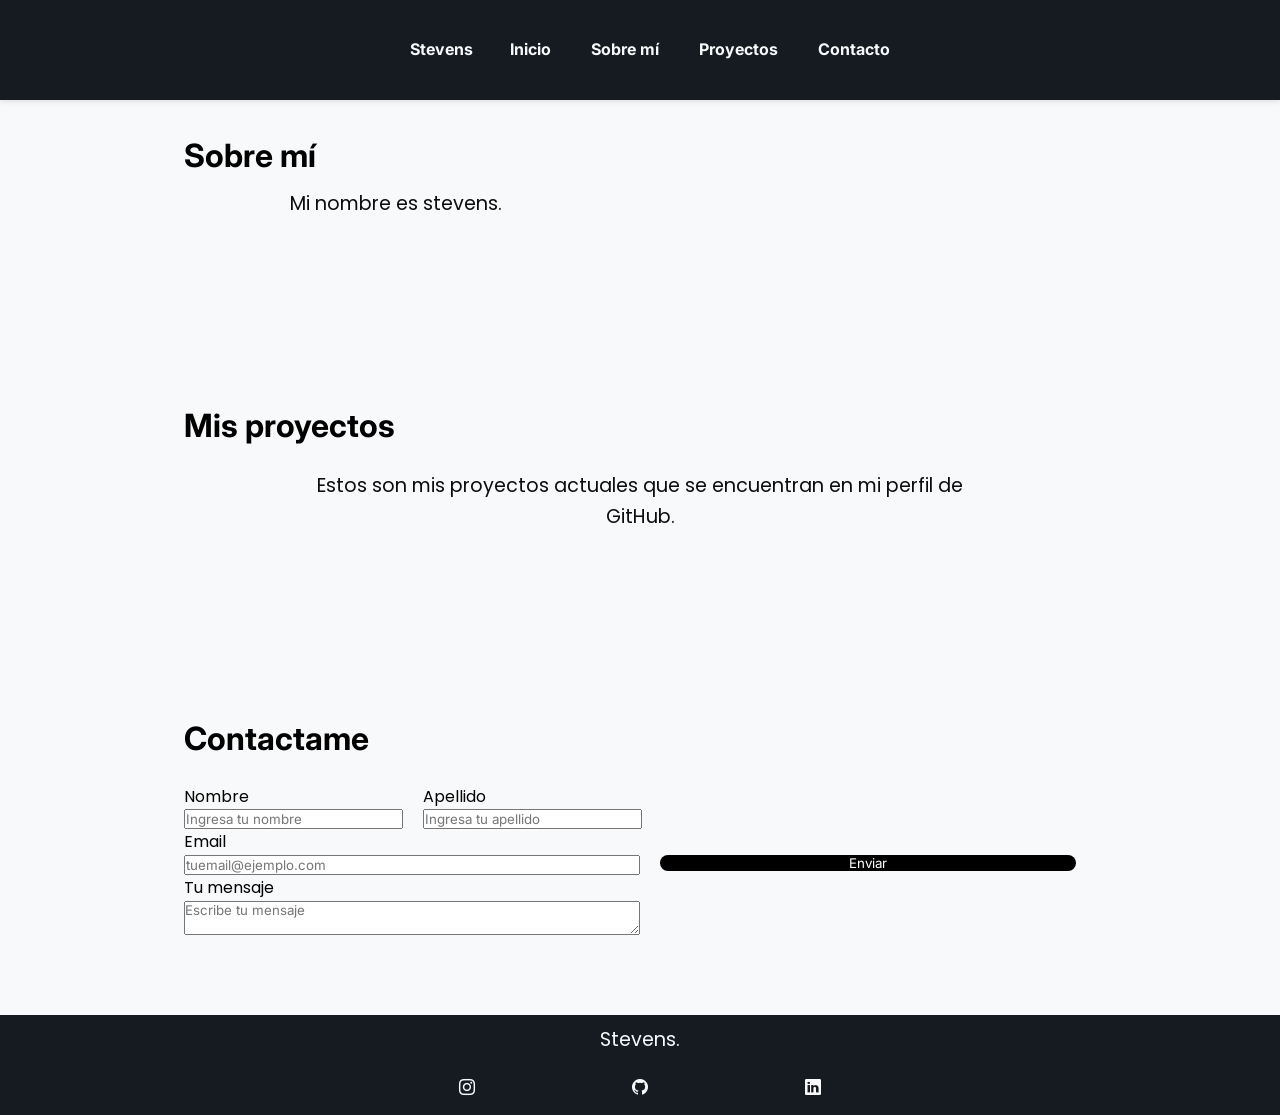
==== index.html @ 5f2d1f63 "actualizacion semana 2" ====
<!DOCTYPE html>
<html lang="en">

<head>
    <meta charset="UTF-8">
    <meta name="viewport" content="width=device-width, initial-scale=1.0">
    <title>Stevensherrera</title>
    <link
        href="https://fonts.googleapis.com/css2?family=Inter:ital,opsz,wght@0,14..32,100..900;1,14..32,100..900&display=swap"
        rel="stylesheet">
    <link rel="stylesheet" href="https://cdn.jsdelivr.net/npm/bootstrap-icons@1.13.1/font/bootstrap-icons.min.css">
    <link
        href="https://fonts.googleapis.com/css2?family=Poppins:ital,wght@0,100;0,200;0,300;0,400;0,500;0,600;0,700;0,800;0,900;1,100;1,200;1,300;1,400;1,500;1,600;1,700;1,800;1,900&display=swap"
        rel="stylesheet">
    <link rel="stylesheet" href="/SitioWeb/src/css/styles.css">
</head>

<body>
    <header>
        <a href="index.html">Stevens</a>
        <nav>
            <ul>
                <li><a href="index.html">Inicio</a></li>
                <li><a href="/Html_Css/SitioWeb/src/views/about_me.html">Sobre mí</a></li>
                <li><a href="/SitioWeb/src/views/projects.html">Proyectos</a></li>
                <li><a href="/Html_Css/SitioWeb/src/views/contact.html">Contacto</a></li>
            </ul>
        </nav>
    </header>

    <main>
        <section>
            <h1 class="main_text">Sobre mí</h1>
            <p>Mi nombre es stevens.</p>    
        </section>
        <section>
            <h2>Mis proyectos</h2>
            <div>
                <p>Estos son mis proyectos actuales que se encuentran en mi perfil de GitHub.</p>


            </div>

        </section>
        <section class="contact_box">
            <h2 class="contact_text">Contactame</h2>
            <form action="" class="form">
            <div class="contact_div">
                <div class="names">
                    <div class="name_box">
                        <label for="Nombre">Nombre</label>
                        <input type="text" name="Nombre" id="Nombre" placeholder="Ingresa tu nombre">
                    </div>
                    <div class="lastname_box">
                        <label for="Apellido">Apellido</label>
                        <input type="text" name="Apellido" id="Apellido" placeholder="Ingresa tu apellido">
                    </div>
                </div>
                <div class="email_box">
                    <label for="Email">Email</label>
                    <input type="email" name="Email" id="Email" placeholder="tuemail@ejemplo.com">
                </div>
                <div class="mensaje_box">
                    <label for="Tu mensaje">Tu mensaje</label>
                    <textarea name="Mensaje" id="Mensaje" placeholder="Escribe tu mensaje"></textarea>
                </div>    
            </div>
                <div class="send_button">
                    <button class="button_send" type="submit">Enviar</button>
                </div>    
            </form>
        </section>
    </main>
    <footer>
        <p>Stevens.</p>
        <ul>
            <li><a href="https://instagram.com/2sahh5?igsh=ZHkzYWJqNjlsOWZw"><i class="bi bi-instagram"></i></a></li>
            <li><a href="https://Github.com/StevensHerrera"><i class="bi bi-github"></i></a></li>
            <li><a href="linkedin.com"><i class="bi bi-linkedin"></i></a></li>
        </ul>
    </footer>
</body>

</html>
---- SitioWeb/src/css/styles.css ----
* {
    margin: 0;
    padding: 0;
    box-sizing: border-box;
    font-family: 'Inter', sans-serif;
    
}

body {
    background-color: #F8F9FA;
    color: var(--dark);
    line-height: 1.6;
}

/* Navegación */

header{
    width: 100%;
    height: 100px;
    background-color: #161B22;
    display: flex;
    flex-direction: row;
    box-shadow: 0 2px 5px rgba(0, 0, 0, 0.1);
    position: fixed;
    z-index: 1000;
    justify-content: space-between;
    padding: 20px 390px;
    align-items: center;
    
}

header ul{
    display: flex;
    gap: 20px;
    justify-content: space-around;
    list-style-type: none;
}

header a {
    text-decoration: none;
    color: #F8F9FA;
    margin-left: 20px;
    font-weight: 700;
}

header a:hover{
    color: #433b47;
}

main{
    padding-top: 50px;
    width: 1140px;
    display: flex;
    flex-direction: column;
    justify-content: center;
    margin: 0 auto;
}
/* Hero Section */
.hero {
    height: 100 vh;
    display: flex;
    flex-direction: column;
    justify-content: center;
    align-items: center;
    text-align: center;
    padding: 0 10%;
    background: linear-gradient(135deg, #fff 0%, #e2e8f0 100%);
}

 h1 {
    font-size: 2rem;
    margin-bottom: 8px;
    
}

div {
    text-align: center
}

p {
    max-width: 700px;
    margin: 0 auto;
    font-size: 1.2rem;
    color: #0e0d0d;
    margin-bottom: 20px;
    font-family: 'Poppins', sans-serif;
}

/* Secciones Generales */
section {
    padding: 80px 10%;
}

h2 {
    max-width: 600px;
    margin: 0 auto;
    text-align: center;
    margin-bottom: 20px;
    font-size: 2rem;
    border-bottom: 3px solid var(--primary);
    display: inline-block;
    width: auto;
}

.container {
    display: flex;
    flex-wrap: wrap;
    gap: 10px;
    justify-content: center;
}

/* Botones y Enlaces */
.btn {
    background: var(--primary);
    color: white;
    padding: 10px 25px;
    border-radius: 5px;
    text-decoration: none;
    display: inline-block;
    transition: 0.3s;
}

.btn:hover {
    opacity: 0.9;
    transform: translateY(-2px);
}

.linkedin-btn {
    background: #8419cb;
    margin-top: 20px;
}

/* Contacto */

/* .contact_box {
    text-align: center;
} */

.form{
    display: flex;
    flex-direction: row;
    width: 100%;
}

.contact_div{
    text-align: center;
    display: flex;
    flex-direction: column;
    width: 50%;
}

.names{
    display: flex;
    gap: 20px;
}

label {
    font-family: 'Poppins', sans-serif;   
}

.name_box{
    width: 50%;
    display: flex;
    flex-direction: column;
    text-align: start;

}

.lastname_box{
   width: 50%;
   display: flex;
   flex-direction: column;
   text-align: start;
}

.email_box{
    width: 100%;
    display: flex;
    flex-direction: column;
    text-align: start;
}



.mensaje_box {
    width: 100%;
    display: flex;
    flex-direction: column;
    text-align: start;
}

.send_button{
    width: 50%;
    display: flex;
    flex-direction: column;
    justify-content: center;
    margin-top: 8px;
    padding: 20px;
}

.button_send{
    background-color: #000000;
    color: #fff;
    border-radius: 8px;
    border: none;
    font-family: 'Inter', sans-serif;
}



footer {
    color: rgb(0, 0, 0);
    background-color: #161B22;
    padding: 10px 390px;
    box-shadow: 0 4px 6px rgba(108, 96, 96, 0.05);
    text-align: center;
    width: 100%;
    /* max-width: 100%; */
    height: 100px;
}
footer a, footer p  {
    color: #F8F9FA;
}

footer a:hover{
    color: #433b47;
}

footer ul {
    display: flex;
    gap: 20px;
    justify-content: space-around;
    list-style-type: none;
    font-family: 'Poppins', sans-serif;

}
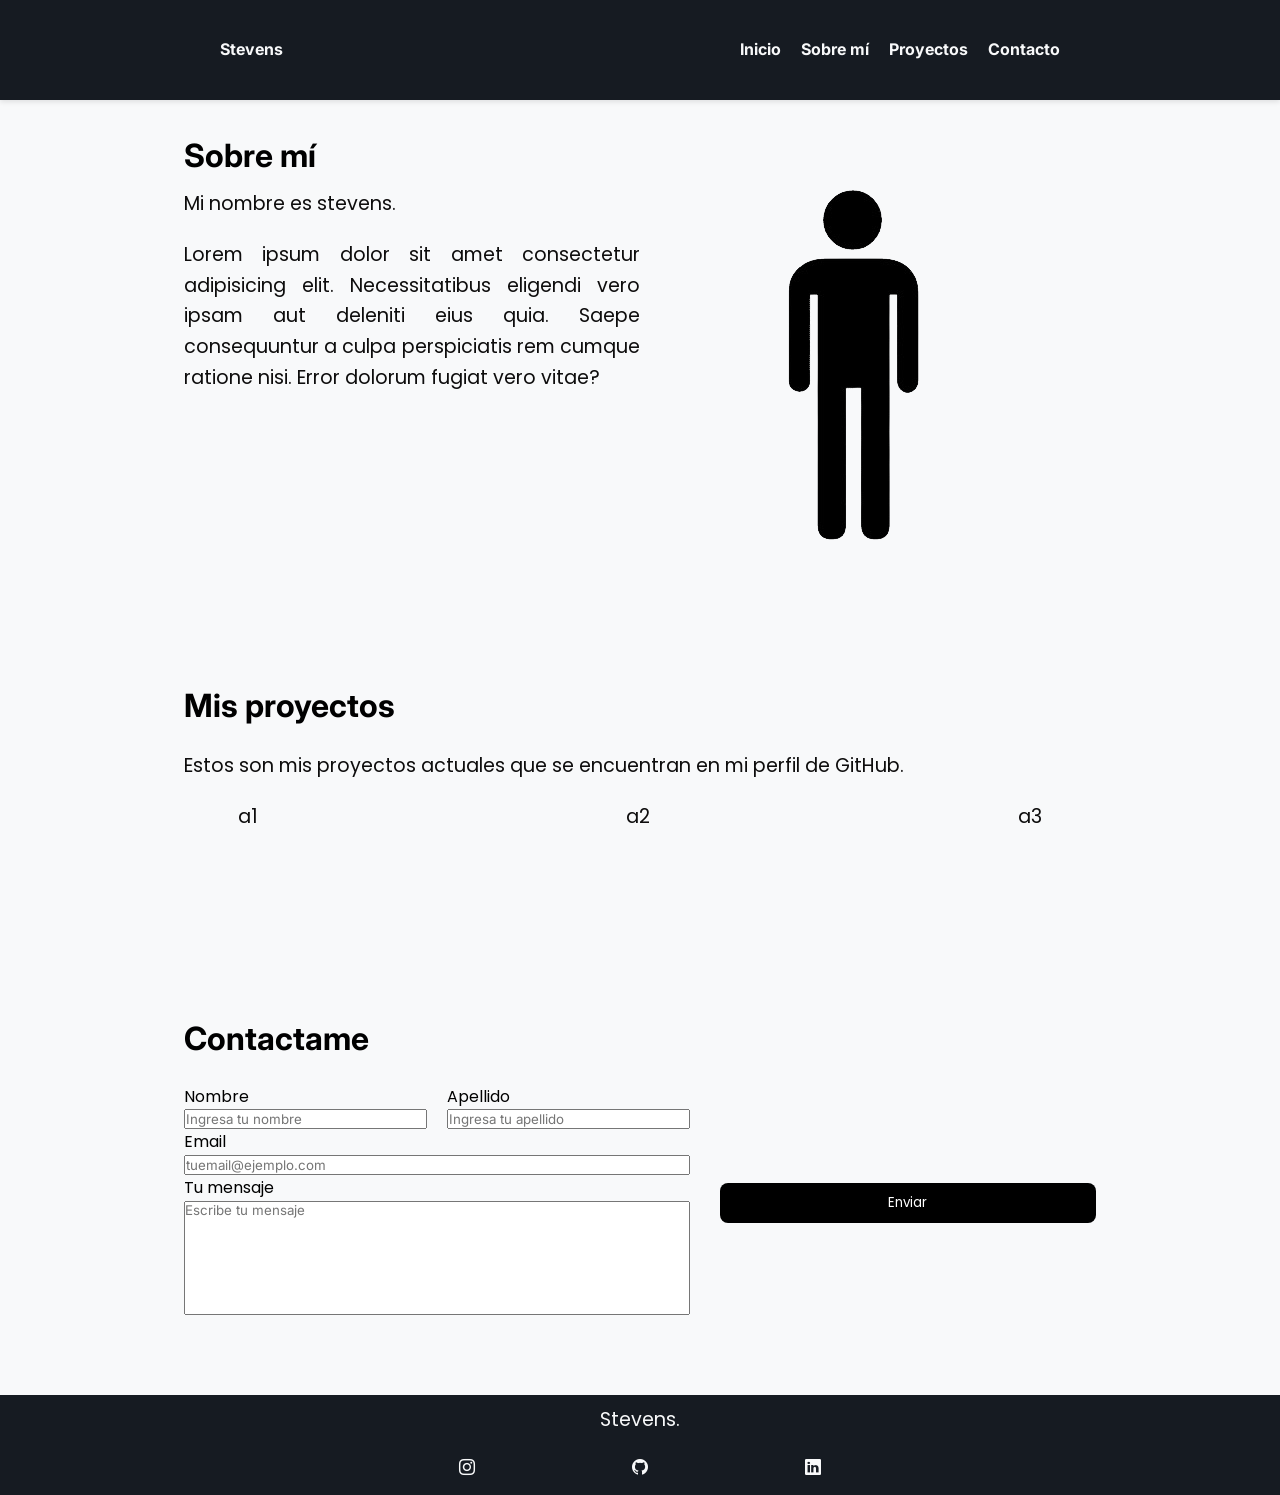
==== commit 695b85de: "se actualiza seccion de contacto" ====
--- a/index.html
+++ b/index.html
@@ -17,7 +17,7 @@
 
 <body>
     <header>
-        <a href="index.html">Stevens</a>
+        <a class=""href="index.html">Stevens</a>
         <nav>
             <ul>
                 <li><a href="index.html">Inicio</a></li>
@@ -29,18 +29,35 @@
     </header>
 
     <main>
-        <section>
-            <h1 class="main_text">Sobre mí</h1>
-            <p>Mi nombre es stevens.</p>    
+        <section class="main_box">
+            
+            <div class="main_div">
+                <div class="text_area">
+                    <h1 class="main_text">Sobre mí</h1>
+                    <p>Mi nombre es stevens.</p>
+                    <p>Lorem ipsum dolor sit amet consectetur adipisicing elit. Necessitatibus eligendi vero ipsam aut deleniti eius quia. Saepe consequuntur a culpa perspiciatis rem cumque ratione nisi. Error dolorum fugiat vero vitae?</p>
+                </div>
+                <div class="main_img">
+                    <img src="/SitioWeb/public/silueta.png" alt="Imagen simuelta">
+                </div>
+            </div>        
         </section>
         <section>
             <h2>Mis proyectos</h2>
             <div>
                 <p>Estos son mis proyectos actuales que se encuentran en mi perfil de GitHub.</p>
-
-
+                <div class ="project_div">
+                    <div>
+                        <p>a1</p>
+                    </div>
+                    <div>
+                        <p>a2</p>
+                    </div>
+                    <div>
+                        <p>a3</p>
+                    </div>
+                </div>
             </div>
-
         </section>
         <section class="contact_box">
             <h2 class="contact_text">Contactame</h2>
@@ -62,7 +79,7 @@
                 </div>
                 <div class="mensaje_box">
                     <label for="Tu mensaje">Tu mensaje</label>
-                    <textarea name="Mensaje" id="Mensaje" placeholder="Escribe tu mensaje"></textarea>
+                    <textarea class="area_box" name="Mensaje" id="Mensaje" placeholder="Escribe tu mensaje" rows="7" cols="50"></textarea>
                 </div>    
             </div>
                 <div class="send_button">
@@ -72,10 +89,10 @@
         </section>
     </main>
     <footer>
-        <p>Stevens.</p>
+        <p class="foot_text">Stevens.</p>
         <ul>
-            <li><a href="https://instagram.com/2sahh5?igsh=ZHkzYWJqNjlsOWZw"><i class="bi bi-instagram"></i></a></li>
-            <li><a href="https://Github.com/StevensHerrera"><i class="bi bi-github"></i></a></li>
+            <li><a href="https://instagram.com/2sahh5?igsh=ZHkzYWJqNjlsOWZw" target="_blank"><i class="bi bi-instagram"></i></a></li>
+            <li><a href="https://Github.com/StevensHerrera" target="_blank"><i class="bi bi-github"></i></a></li>
             <li><a href="linkedin.com"><i class="bi bi-linkedin"></i></a></li>
         </ul>
     </footer>
--- a/SitioWeb/src/css/styles.css
+++ b/SitioWeb/src/css/styles.css
@@ -3,7 +3,7 @@
     padding: 0;
     box-sizing: border-box;
     font-family: 'Inter', sans-serif;
-    
+
 }
 
 body {
@@ -24,9 +24,9 @@
     position: fixed;
     z-index: 1000;
     justify-content: space-between;
-    padding: 20px 390px;
+    padding: 20px 220px;
     align-items: center;
-    
+
 }
 
 header ul{
@@ -39,13 +39,28 @@
 header a {
     text-decoration: none;
     color: #F8F9FA;
-    margin-left: 20px;
+    /* margin-left: 20px; */
     font-weight: 700;
 }
 
 header a:hover{
     color: #433b47;
 }
+.b_index{
+    text-align: start;
+}
+
+/* Hero Section */
+/* .hero {
+    height: 100 vh;
+    display: flex;
+    flex-direction: column;
+    justify-content: center;
+    align-items: center;
+    text-align: center;
+    padding: 0 10%;
+    background: linear-gradient(135deg, #fff 0%, #e2e8f0 100%);
+} */
 
 main{
     padding-top: 50px;
@@ -55,22 +70,32 @@
     justify-content: center;
     margin: 0 auto;
 }
-/* Hero Section */
-.hero {
-    height: 100 vh;
-    display: flex;
-    flex-direction: column;
-    justify-content: center;
-    align-items: center;
-    text-align: center;
-    padding: 0 10%;
-    background: linear-gradient(135deg, #fff 0%, #e2e8f0 100%);
-}
+.main_box{
+    height: 550px;
+}
+.main_div{
+    display: flex;
+    flex-direction: row;
+    /* gap: 300px; */
+    justify-content: start;
+}
+.main_text{
+    text-align: start;
+}
+.text_area{
+    width: 50%;
+}
+
+.main_img{
+    width: 50%;
+
+}
+
 
  h1 {
     font-size: 2rem;
     margin-bottom: 8px;
-    
+
 }
 
 div {
@@ -78,12 +103,14 @@
 }
 
 p {
-    max-width: 700px;
+    /* max-width: 700px; */
     margin: 0 auto;
     font-size: 1.2rem;
     color: #0e0d0d;
     margin-bottom: 20px;
     font-family: 'Poppins', sans-serif;
+    text-align: start;
+    text-align: justify;
 }
 
 /* Secciones Generales */
@@ -97,9 +124,16 @@
     text-align: center;
     margin-bottom: 20px;
     font-size: 2rem;
-    border-bottom: 3px solid var(--primary);
     display: inline-block;
     width: auto;
+}
+.project_div{
+    display: flex;
+    flex-direction: row;
+    text-align: center;
+    justify-content: center;
+    margin-top: 10px;
+    gap: 23em;
 }
 
 .container {
@@ -146,7 +180,7 @@
     text-align: center;
     display: flex;
     flex-direction: column;
-    width: 50%;
+    width: 130%;
 }
 
 .names{
@@ -155,7 +189,7 @@
 }
 
 label {
-    font-family: 'Poppins', sans-serif;   
+    font-family: 'Poppins', sans-serif;
 }
 
 .name_box{
@@ -187,23 +221,35 @@
     display: flex;
     flex-direction: column;
     text-align: start;
-}
+
+}
+.area_box{
+  /* width: 100%; /* Ancho fijo */
+  /* padding: 10px; /* Altura basada en espaciado */
+  /* font-size: 16px; */
+  resize: none;
+}
+
+
 
 .send_button{
-    width: 50%;
-    display: flex;
+    width:100%;
+    display: flex;
+    align-items: end;
     flex-direction: column;
     justify-content: center;
     margin-top: 8px;
-    padding: 20px;
+    padding-left: 30px;
 }
 
 .button_send{
+    width: 100%;
     background-color: #000000;
     color: #fff;
     border-radius: 8px;
     border: none;
-    font-family: 'Inter', sans-serif;
+    font-family: 'Poppins', sans-serif;
+    padding: 10px;
 }
 
 
@@ -220,6 +266,7 @@
 }
 footer a, footer p  {
     color: #F8F9FA;
+    text-align: center;
 }
 
 footer a:hover{
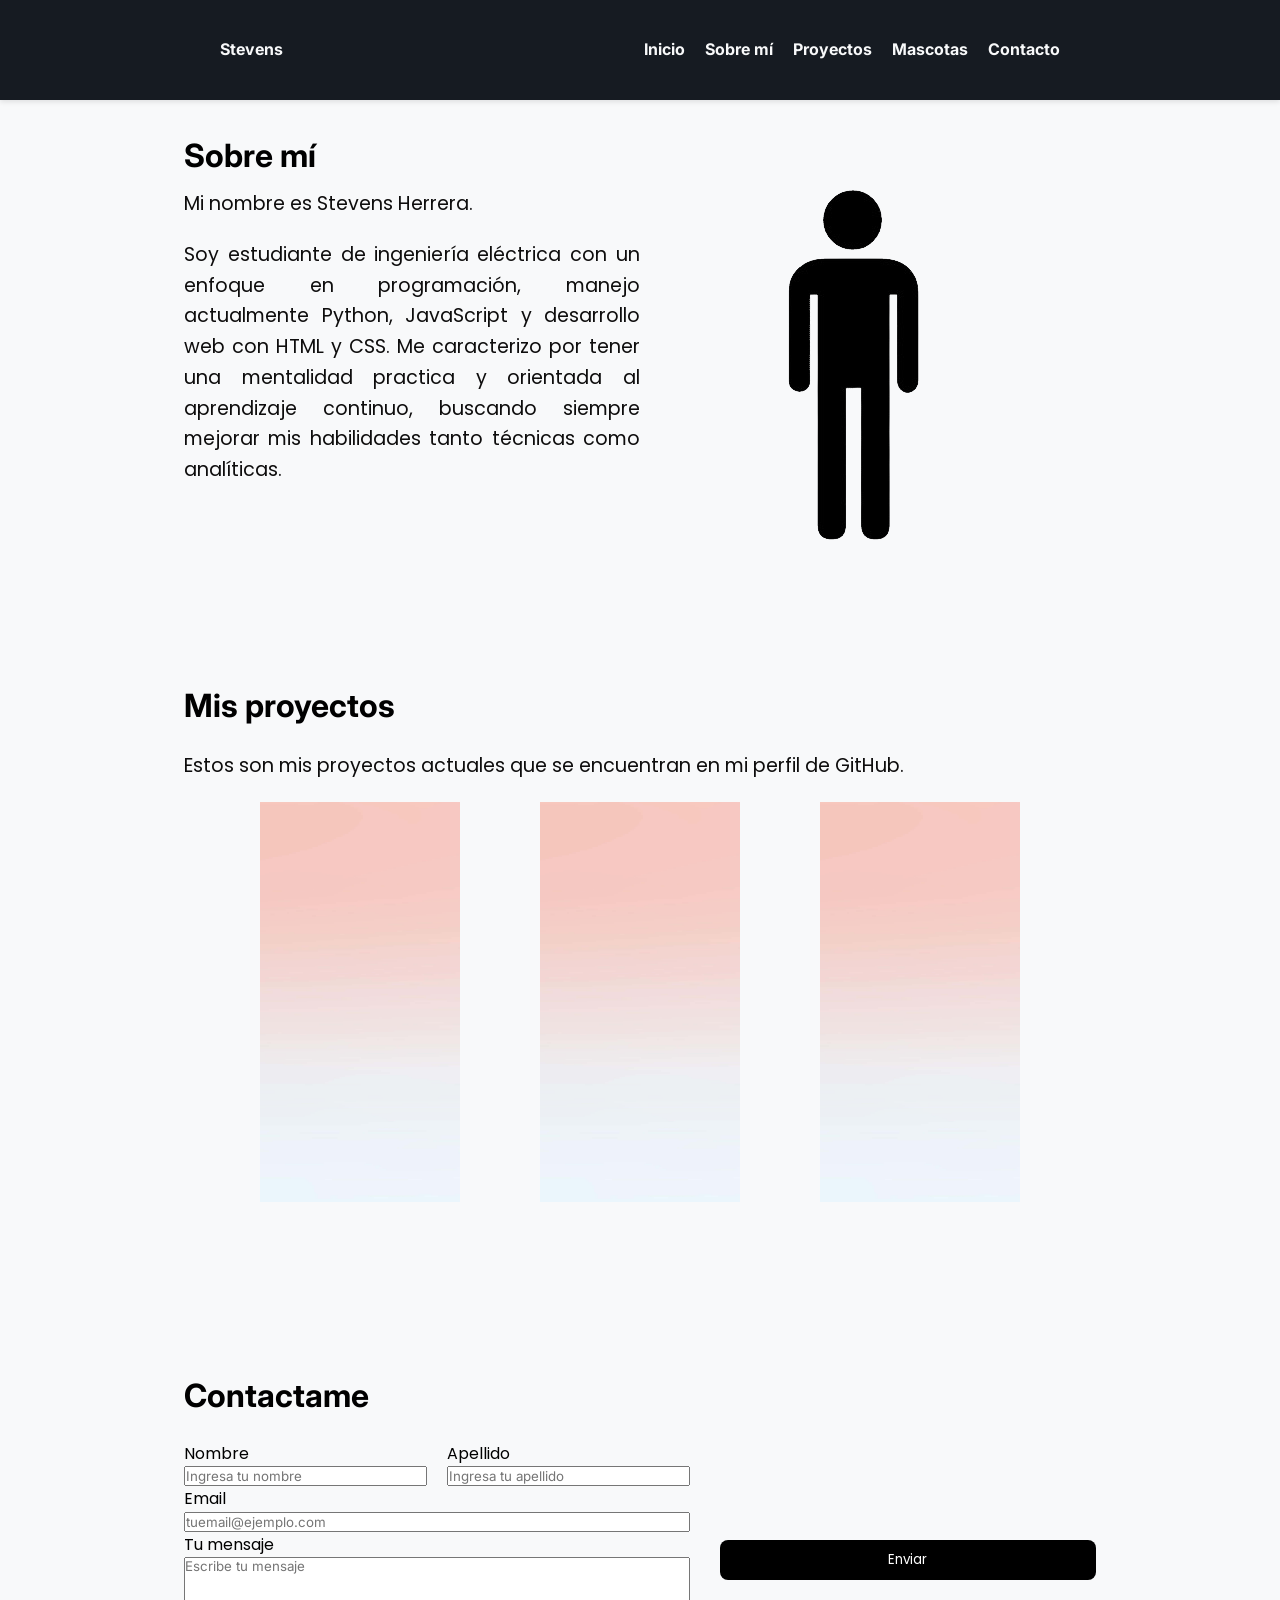
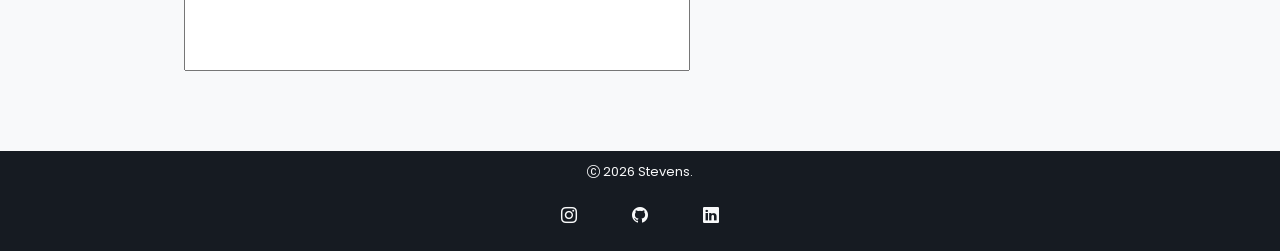
==== commit 0199769b: "se actualiza y se añade pagina de mascotas" ====
--- a/index.html
+++ b/index.html
@@ -17,84 +17,112 @@
 
 <body>
     <header>
-        <a class=""href="index.html">Stevens</a>
+        <a class="" href="index.html">Stevens</a>
         <nav>
             <ul>
                 <li><a href="index.html">Inicio</a></li>
-                <li><a href="/Html_Css/SitioWeb/src/views/about_me.html">Sobre mí</a></li>
+                <li><a href="/SitioWeb/src/views/about_me.html">Sobre mí</a></li>
                 <li><a href="/SitioWeb/src/views/projects.html">Proyectos</a></li>
-                <li><a href="/Html_Css/SitioWeb/src/views/contact.html">Contacto</a></li>
+                <li><a href="/SitioWeb/src/views/pets.html">Mascotas</a></li>
+                <li><a href="/SitioWeb/src/views/contact.html">Contacto</a></li>
             </ul>
         </nav>
     </header>
 
     <main>
         <section class="main_box">
-            
+
             <div class="main_div">
                 <div class="text_area">
                     <h1 class="main_text">Sobre mí</h1>
-                    <p>Mi nombre es stevens.</p>
-                    <p>Lorem ipsum dolor sit amet consectetur adipisicing elit. Necessitatibus eligendi vero ipsam aut deleniti eius quia. Saepe consequuntur a culpa perspiciatis rem cumque ratione nisi. Error dolorum fugiat vero vitae?</p>
+                    <p>Mi nombre es Stevens Herrera.</p>
+                    <p>Soy estudiante de ingeniería eléctrica con un enfoque en programación, manejo actualmente Python, JavaScript y desarrollo web con HTML y CSS. Me caracterizo por tener una mentalidad practica y orientada al aprendizaje continuo, buscando siempre mejorar mis habilidades tanto técnicas como analíticas.</p>
                 </div>
                 <div class="main_img">
                     <img src="/SitioWeb/public/silueta.png" alt="Imagen simuelta">
                 </div>
-            </div>        
+            </div>
         </section>
         <section>
             <h2>Mis proyectos</h2>
             <div>
                 <p>Estos son mis proyectos actuales que se encuentran en mi perfil de GitHub.</p>
-                <div class ="project_div">
+                <div class="project_div">
                     <div>
-                        <p>a1</p>
+                        <img src="/SitioWeb/public/aesthetic-one-color-bn1x9it7zmv5ms8x.jpg" alt="">
                     </div>
                     <div>
-                        <p>a2</p>
+                        <img src="/SitioWeb/public/aesthetic-one-color-bn1x9it7zmv5ms8x.jpg" alt="">
+                        <!-- Envolvemos TODO en el enlace para que sea clickable -->
+                        <!-- <a href="https://github.com/StevensHerrera/InventoryRegistrationProgram" target="_blank" class="preview-link">
+                            <div class="preview-card">
+                                <div class="iframe-container">
+                                    <iframe src="https://github.com/StevensHerrera/InventoryRegistrationProgram" scrolling="no"></iframe>
+                                    <div class="overlay"></div>
+                                </div>
+                                <div class="info">
+                                    <h3>Visitar Wikipedia</h3>
+                                    <p>Haz clic para ir a la página oficial</p>
+                                </div>
+                            </div>
+                        </a> -->
+
+
                     </div>
                     <div>
-                        <p>a3</p>
+                        <img src="/SitioWeb/public/aesthetic-one-color-bn1x9it7zmv5ms8x.jpg" alt="">
                     </div>
                 </div>
+            </div>
             </div>
         </section>
         <section class="contact_box">
             <h2 class="contact_text">Contactame</h2>
             <form action="" class="form">
-            <div class="contact_div">
-                <div class="names">
-                    <div class="name_box">
-                        <label for="Nombre">Nombre</label>
-                        <input type="text" name="Nombre" id="Nombre" placeholder="Ingresa tu nombre">
+                <div class="contact_div">
+                    <div class="names">
+                        <div class="name_box">
+                            <label for="Nombre">Nombre</label>
+                            <input type="text" name="Nombre" id="Nombre" placeholder="Ingresa tu nombre">
+                        </div>
+                        <div class="lastname_box">
+                            <label for="Apellido">Apellido</label>
+                            <input type="text" name="Apellido" id="Apellido" placeholder="Ingresa tu apellido">
+                        </div>
                     </div>
-                    <div class="lastname_box">
-                        <label for="Apellido">Apellido</label>
-                        <input type="text" name="Apellido" id="Apellido" placeholder="Ingresa tu apellido">
+                    <div class="email_box">
+                        <label for="Email">Email</label>
+                        <input type="email" name="Email" id="Email" placeholder="tuemail@ejemplo.com">
+                    </div>
+                    <div class="mensaje_box">
+                        <label for="Tu mensaje">Tu mensaje</label>
+                        <textarea class="area_box" name="Mensaje" id="Mensaje" placeholder="Escribe tu mensaje" rows="7"
+                            cols="50"></textarea>
                     </div>
                 </div>
-                <div class="email_box">
-                    <label for="Email">Email</label>
-                    <input type="email" name="Email" id="Email" placeholder="tuemail@ejemplo.com">
-                </div>
-                <div class="mensaje_box">
-                    <label for="Tu mensaje">Tu mensaje</label>
-                    <textarea class="area_box" name="Mensaje" id="Mensaje" placeholder="Escribe tu mensaje" rows="7" cols="50"></textarea>
-                </div>    
-            </div>
                 <div class="send_button">
                     <button class="button_send" type="submit">Enviar</button>
-                </div>    
+                </div>
             </form>
         </section>
     </main>
     <footer>
-        <p class="foot_text">Stevens.</p>
-        <ul>
-            <li><a href="https://instagram.com/2sahh5?igsh=ZHkzYWJqNjlsOWZw" target="_blank"><i class="bi bi-instagram"></i></a></li>
-            <li><a href="https://Github.com/StevensHerrera" target="_blank"><i class="bi bi-github"></i></a></li>
-            <li><a href="linkedin.com"><i class="bi bi-linkedin"></i></a></li>
-        </ul>
+        <div>
+            <div class="copy_area">
+                
+                
+                <p class="foot_text"><i class="bi bi-c-circle"></i> 2026 Stevens.</p>
+            </div>
+            <div>
+                <ul>
+                    <li><a href="https://instagram.com/2sahh5?igsh=ZHkzYWJqNjlsOWZw" target="_blank"><i
+                                class="bi bi-instagram"></i></a></li>
+                    <li><a href="https://Github.com/StevensHerrera" target="_blank"><i class="bi bi-github"></i></a>
+                    </li>
+                    <li><a href="https://www.linkedin.com/in/stevensherrera/" target="_blank"><i class="bi bi-linkedin"></i></a></li>
+                </ul>
+            </div>
+        </div>
     </footer>
 </body>
 
--- a/SitioWeb/src/css/styles.css
+++ b/SitioWeb/src/css/styles.css
@@ -10,6 +10,7 @@
     background-color: #F8F9FA;
     color: var(--dark);
     line-height: 1.6;
+    height: 100%;
 }
 
 /* Navegación */
@@ -133,7 +134,13 @@
     text-align: center;
     justify-content: center;
     margin-top: 10px;
-    gap: 23em;
+    gap: 5em;
+}
+
+.project_div img {
+    height: 400px;
+    width: 200px;
+
 }
 
 .container {
@@ -255,18 +262,32 @@
 
 
 footer {
-    color: rgb(0, 0, 0);
     background-color: #161B22;
-    padding: 10px 390px;
     box-shadow: 0 4px 6px rgba(108, 96, 96, 0.05);
-    text-align: center;
-    width: 100%;
-    /* max-width: 100%; */
+    max-width: 100%;
     height: 100px;
 }
-footer a, footer p  {
+
+.copy_area{
+    display: flex;
+    flex-direction: row;
+    margin: 0 auto;
+    align-items: center;
+    justify-content: center;
+    gap: 0px;
+}
+
+footer p {
+    font-size: small;
     color: #F8F9FA;
-    text-align: center;
+    margin: 0;
+    text-align: center;
+    margin-top: 10px;
+    margin-bottom: 20px;
+}
+
+footer a  {
+    color: #F8F9FA;
 }
 
 footer a:hover{
@@ -275,9 +296,59 @@
 
 footer ul {
     display: flex;
-    gap: 20px;
-    justify-content: space-around;
+    gap: 55px;
+    justify-content: center;
     list-style-type: none;
     font-family: 'Poppins', sans-serif;
 
 }
+
+
+
+/* .preview-link {
+  text-decoration: none; Quita el subrayado azul feo
+  color: inherit;
+  display: inline-block;
+}
+
+.preview-card {
+  border: 2px solid #00ff41;
+  background: #111;
+  transition: transform 0.3s ease, box-shadow 0.3s ease;
+  width: 300px;
+}
+
+Efecto al pasar el mouse (hover)
+.preview-card:hover {
+  transform: translateY(-5px);
+  box-shadow: 0 0 20px #00ff41;
+}
+
+.iframe-container {
+  width: 100%;
+  height: 180px;
+  overflow: hidden;
+  position: relative;
+}
+
+iframe {
+  width: 1200px; 
+  height: 800px;
+  transform: scale(0.25); 
+  transform-origin: 0 0;
+  border: none;
+  pointer-events: none; Importante: ignora clics dentro del iframe
+}
+
+.overlay {
+  position: absolute;
+  top: 0; left: 0; width: 100%; height: 100%;
+  background: rgba(0, 255, 65, 0.1); Un toque de color verde
+}
+
+.info {
+  padding: 15px;
+  text-align: center;
+  font-family: 'Courier New', monospace;
+  color: #00ff41;
+} */
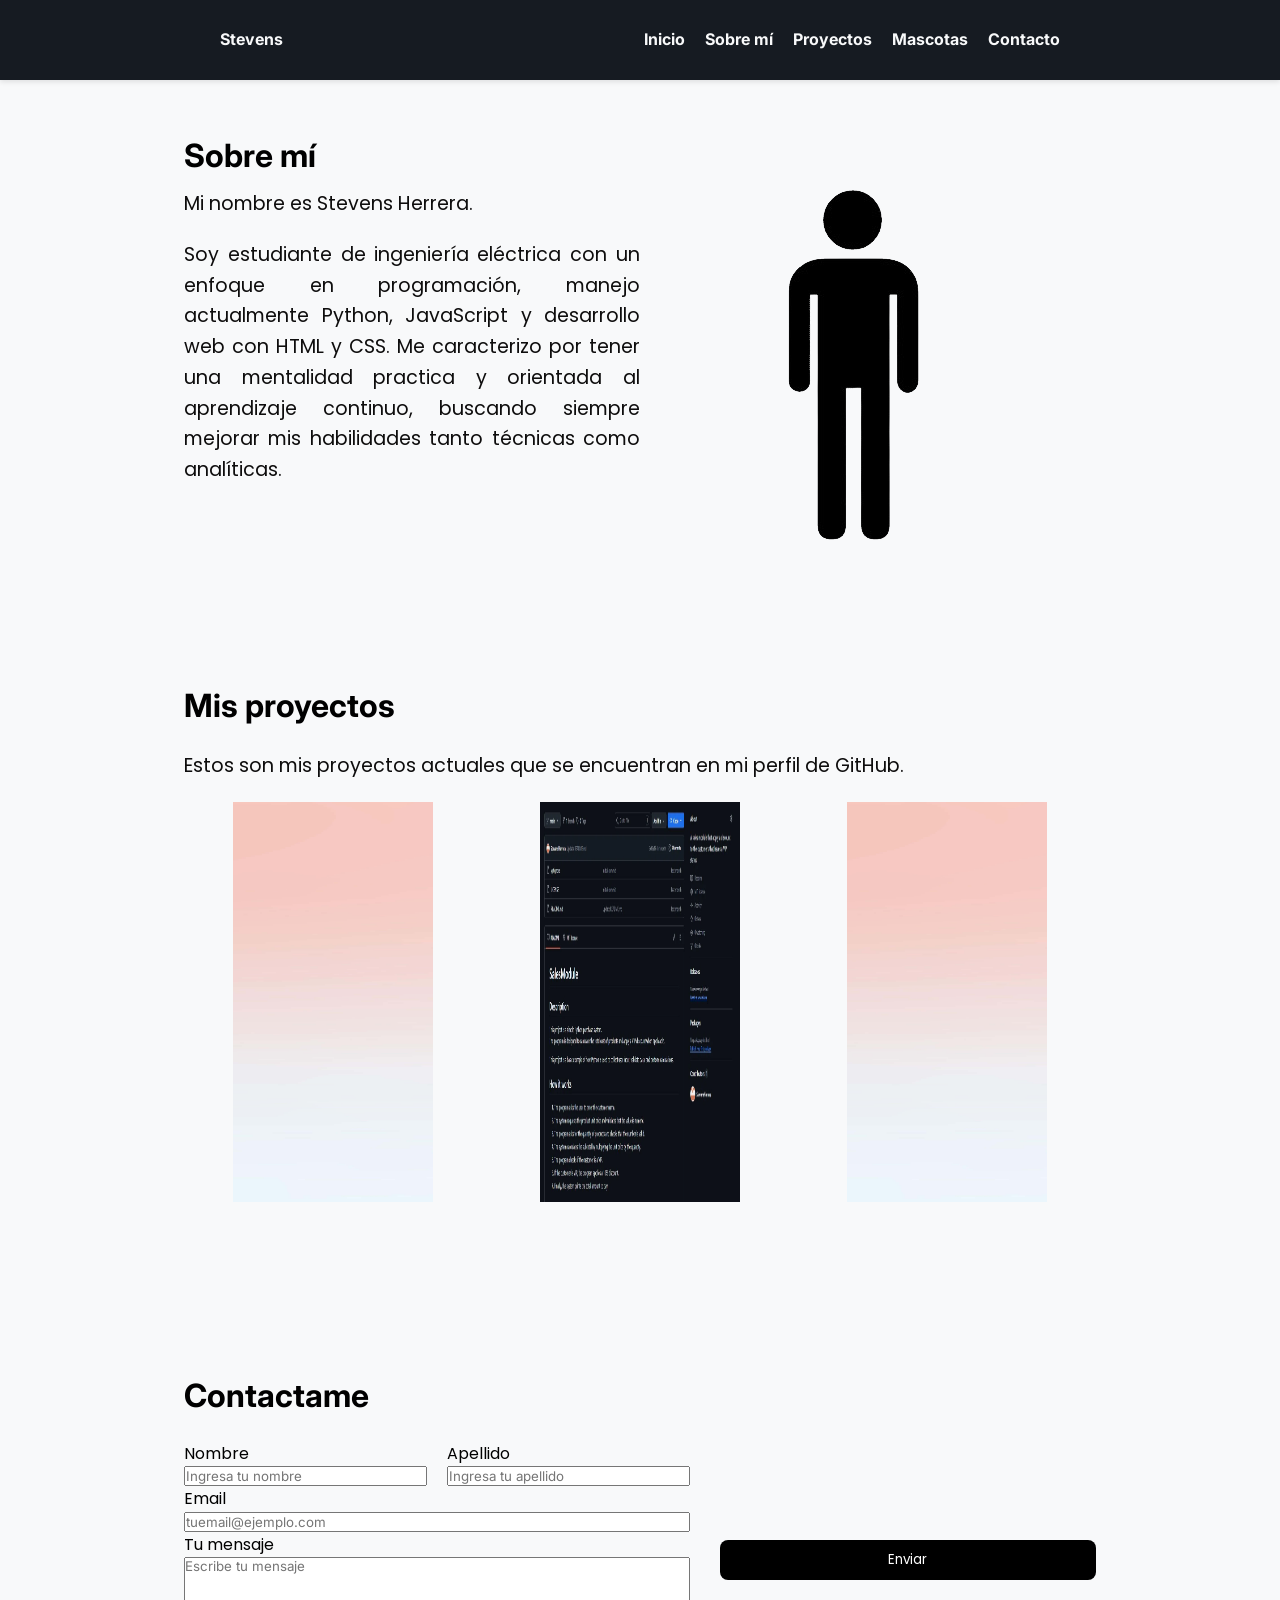
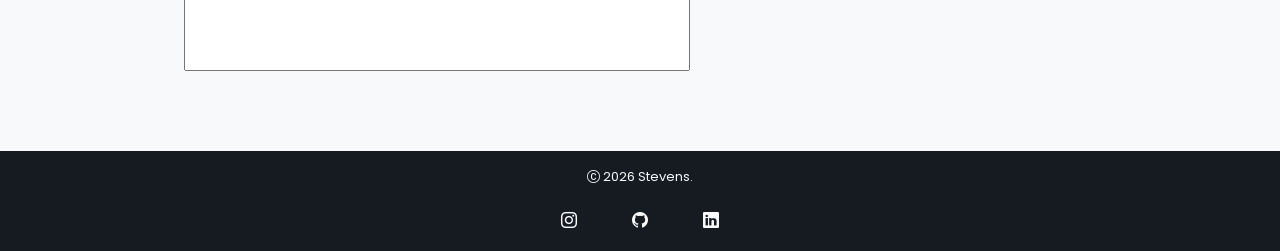
==== commit 4f5aa5ea: "actualizacion sitio mascotas" ====
--- a/index.html
+++ b/index.html
@@ -1,5 +1,5 @@
 <!DOCTYPE html>
-<html lang="en">
+<html lang="es">
 
 <head>
     <meta charset="UTF-8">
@@ -21,17 +21,15 @@
         <nav>
             <ul>
                 <li><a href="index.html">Inicio</a></li>
-                <li><a href="/SitioWeb/src/views/about_me.html">Sobre mí</a></li>
-                <li><a href="/SitioWeb/src/views/projects.html">Proyectos</a></li>
+                <li><a href="#sobre_mi">Sobre mí</a></li>
+                <li><a href="#mis_proyectos">Proyectos</a></li>
                 <li><a href="/SitioWeb/src/views/pets.html">Mascotas</a></li>
-                <li><a href="/SitioWeb/src/views/contact.html">Contacto</a></li>
+                <li><a href="#contact_me">Contacto</a></li>
             </ul>
         </nav>
     </header>
-
     <main>
-        <section class="main_box">
-
+        <section class="main_box" id="sobre_mi">
             <div class="main_div">
                 <div class="text_area">
                     <h1 class="main_text">Sobre mí</h1>
@@ -39,11 +37,11 @@
                     <p>Soy estudiante de ingeniería eléctrica con un enfoque en programación, manejo actualmente Python, JavaScript y desarrollo web con HTML y CSS. Me caracterizo por tener una mentalidad practica y orientada al aprendizaje continuo, buscando siempre mejorar mis habilidades tanto técnicas como analíticas.</p>
                 </div>
                 <div class="main_img">
-                    <img src="/SitioWeb/public/silueta.png" alt="Imagen simuelta">
+                    <img src="SitioWeb/public/silueta.png" alt="Imagen simuelta">
                 </div>
             </div>
         </section>
-        <section>
+        <section id="mis_proyectos">
             <h2>Mis proyectos</h2>
             <div>
                 <p>Estos son mis proyectos actuales que se encuentran en mi perfil de GitHub.</p>
@@ -52,7 +50,7 @@
                         <img src="/SitioWeb/public/aesthetic-one-color-bn1x9it7zmv5ms8x.jpg" alt="">
                     </div>
                     <div>
-                        <img src="/SitioWeb/public/aesthetic-one-color-bn1x9it7zmv5ms8x.jpg" alt="">
+                        <img src="/SitioWeb/public/Captura de pantalla 2026-04-18 000216.webp" alt="">
                         <!-- Envolvemos TODO en el enlace para que sea clickable -->
                         <!-- <a href="https://github.com/StevensHerrera/InventoryRegistrationProgram" target="_blank" class="preview-link">
                             <div class="preview-card">
@@ -66,17 +64,15 @@
                                 </div>
                             </div>
                         </a> -->
-
-
                     </div>
                     <div>
-                        <img src="/SitioWeb/public/aesthetic-one-color-bn1x9it7zmv5ms8x.jpg" alt="">
+                        <img src="/SitioWeb/public/aesthetic-one-color-bn1x9it7zmv5ms8x.jpg" alt="prueba">
                     </div>
                 </div>
             </div>
             </div>
         </section>
-        <section class="contact_box">
+        <section class="contact_box" id="contact_me">
             <h2 class="contact_text">Contactame</h2>
             <form action="" class="form">
                 <div class="contact_div">
--- a/SitioWeb/src/css/styles.css
+++ b/SitioWeb/src/css/styles.css
@@ -6,6 +6,10 @@
 
 }
 
+html {
+  scroll-behavior: smooth;
+}
+
 body {
     background-color: #F8F9FA;
     color: var(--dark);
@@ -17,7 +21,7 @@
 
 header{
     width: 100%;
-    height: 100px;
+    height: 80px;
     background-color: #161B22;
     display: flex;
     flex-direction: row;
@@ -47,21 +51,6 @@
 header a:hover{
     color: #433b47;
 }
-.b_index{
-    text-align: start;
-}
-
-/* Hero Section */
-/* .hero {
-    height: 100 vh;
-    display: flex;
-    flex-direction: column;
-    justify-content: center;
-    align-items: center;
-    text-align: center;
-    padding: 0 10%;
-    background: linear-gradient(135deg, #fff 0%, #e2e8f0 100%);
-} */
 
 main{
     padding-top: 50px;
@@ -71,13 +60,13 @@
     justify-content: center;
     margin: 0 auto;
 }
+
 .main_box{
     height: 550px;
 }
 .main_div{
     display: flex;
     flex-direction: row;
-    /* gap: 300px; */
     justify-content: start;
 }
 .main_text{
@@ -92,11 +81,9 @@
 
 }
 
-
- h1 {
+h1 {
     font-size: 2rem;
     margin-bottom: 8px;
-
 }
 
 div {
@@ -132,9 +119,9 @@
     display: flex;
     flex-direction: row;
     text-align: center;
-    justify-content: center;
+    justify-content: space-around;
     margin-top: 10px;
-    gap: 5em;
+    gap: 10px;
 }
 
 .project_div img {
@@ -282,7 +269,7 @@
     color: #F8F9FA;
     margin: 0;
     text-align: center;
-    margin-top: 10px;
+    margin-top: 15px;
     margin-bottom: 20px;
 }
 
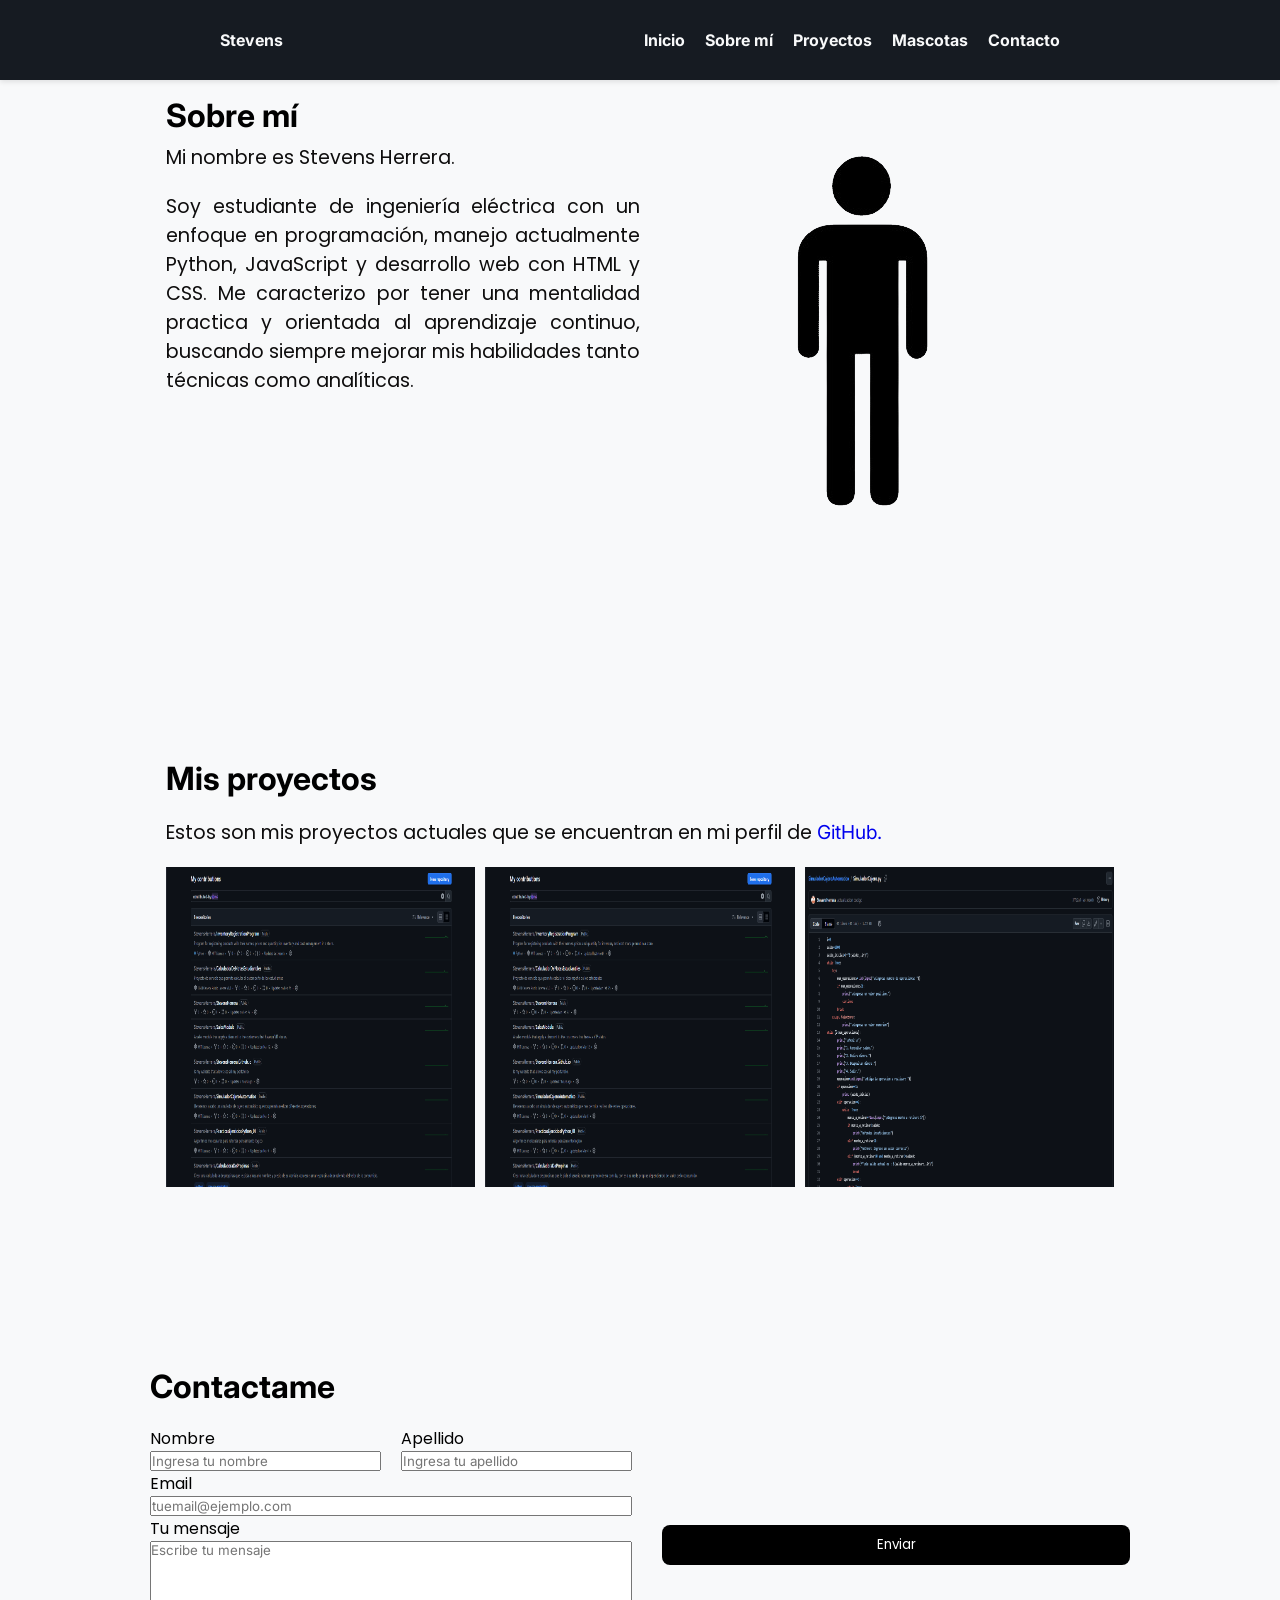
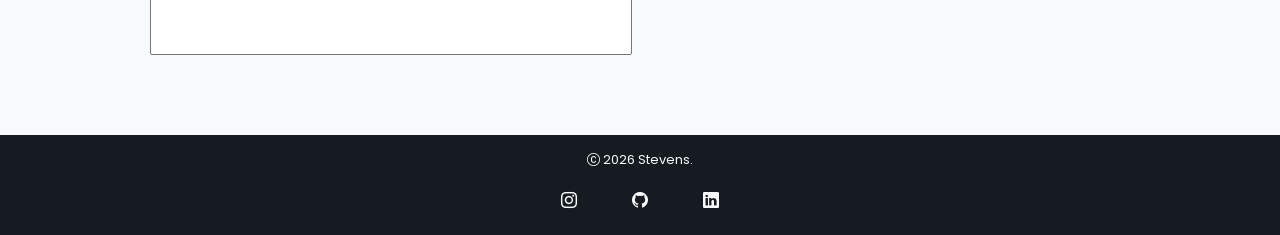
==== commit fd654e15: "feat: se agregan imagenes a la pagina de mascotas" ====
--- a/index.html
+++ b/index.html
@@ -17,14 +17,19 @@
 
 <body>
     <header>
-        <a class="" href="index.html">Stevens</a>
-        <nav>
+        <a class="" href="/index.html">Stevens</a>
+        <button class="hamburger" id="hamburger" aria-label="Abrir menú">
+            <span></span>
+            <span></span>
+            <span></span>
+        </button>
+        <nav id="main_nav">
             <ul>
-                <li><a href="index.html">Inicio</a></li>
-                <li><a href="#sobre_mi">Sobre mí</a></li>
-                <li><a href="#mis_proyectos">Proyectos</a></li>
+                <li><a href="/index.html">Inicio</a></li>
+                <li><a href="/index.html#sobre_mi">Sobre mí</a></li>
+                <li><a href="/index.html#mis_proyectos">Proyectos</a></li>
                 <li><a href="/SitioWeb/src/views/pets.html">Mascotas</a></li>
-                <li><a href="#contact_me">Contacto</a></li>
+                <li><a href="/index.html#contact_me">Contacto</a></li>
             </ul>
         </nav>
     </header>
@@ -37,36 +42,23 @@
                     <p>Soy estudiante de ingeniería eléctrica con un enfoque en programación, manejo actualmente Python, JavaScript y desarrollo web con HTML y CSS. Me caracterizo por tener una mentalidad practica y orientada al aprendizaje continuo, buscando siempre mejorar mis habilidades tanto técnicas como analíticas.</p>
                 </div>
                 <div class="main_img">
-                    <img src="SitioWeb/public/silueta.png" alt="Imagen simuelta">
+                    <img src="SitioWeb/public/img/silueta.png" alt="Imagen simuelta">
                 </div>
             </div>
         </section>
-        <section id="mis_proyectos">
+        <section class="my_projects" id="mis_proyectos">
             <h2>Mis proyectos</h2>
             <div>
-                <p>Estos son mis proyectos actuales que se encuentran en mi perfil de GitHub.</p>
+                <p>Estos son mis proyectos actuales que se encuentran en mi perfil de <a class="my_git" href="https://Github.com/StevensHerrera" target="_blank">GitHub.</a></p>
                 <div class="project_div">
                     <div>
-                        <img src="/SitioWeb/public/aesthetic-one-color-bn1x9it7zmv5ms8x.jpg" alt="">
+                        <img src="/SitioWeb/public/img/Misproyectos1.png" alt="">
                     </div>
                     <div>
-                        <img src="/SitioWeb/public/Captura de pantalla 2026-04-18 000216.webp" alt="">
-                        <!-- Envolvemos TODO en el enlace para que sea clickable -->
-                        <!-- <a href="https://github.com/StevensHerrera/InventoryRegistrationProgram" target="_blank" class="preview-link">
-                            <div class="preview-card">
-                                <div class="iframe-container">
-                                    <iframe src="https://github.com/StevensHerrera/InventoryRegistrationProgram" scrolling="no"></iframe>
-                                    <div class="overlay"></div>
-                                </div>
-                                <div class="info">
-                                    <h3>Visitar Wikipedia</h3>
-                                    <p>Haz clic para ir a la página oficial</p>
-                                </div>
-                            </div>
-                        </a> -->
+                        <img src="/SitioWeb/public/img/Misproyectos1.png" alt="">
                     </div>
                     <div>
-                        <img src="/SitioWeb/public/aesthetic-one-color-bn1x9it7zmv5ms8x.jpg" alt="prueba">
+                        <img src="/SitioWeb/public/img/Misproyectos3.png" alt="prueba">
                     </div>
                 </div>
             </div>
@@ -104,9 +96,7 @@
     </main>
     <footer>
         <div>
-            <div class="copy_area">
-                
-                
+            <div class="copy_area">  
                 <p class="foot_text"><i class="bi bi-c-circle"></i> 2026 Stevens.</p>
             </div>
             <div>
@@ -120,6 +110,7 @@
             </div>
         </div>
     </footer>
+    <script src="/SitioWeb/src/js/index.js"></script>
 </body>
 
 </html>
--- a/SitioWeb/src/css/styles.css
+++ b/SitioWeb/src/css/styles.css
@@ -1,3 +1,4 @@
+@import"header.css";
 * {
     margin: 0;
     padding: 0;
@@ -7,13 +8,11 @@
 }
 
 html {
-  scroll-behavior: smooth;
+  scroll-behavior:smooth;
 }
 
 body {
     background-color: #F8F9FA;
-    color: var(--dark);
-    line-height: 1.6;
     height: 100%;
 }
 
@@ -21,7 +20,7 @@
 
 header{
     width: 100%;
-    height: 80px;
+    height: 5rem;
     background-color: #161B22;
     display: flex;
     flex-direction: row;
@@ -44,7 +43,6 @@
 header a {
     text-decoration: none;
     color: #F8F9FA;
-    /* margin-left: 20px; */
     font-weight: 700;
 }
 
@@ -52,9 +50,29 @@
     color: #433b47;
 }
 
+.hamburger {
+    display: none;
+    flex-direction: column;
+    gap: 5px;
+    background: none;
+    border: none;
+    cursor: pointer;
+    padding: 4px;
+}
+
+.hamburger span {
+    display: block;
+    width: 25px;
+    height: 2px;
+    background: #F8F9FA;
+    border-radius: 2px;
+}
+
 main{
-    padding-top: 50px;
-    width: 1140px;
+    
+    width: 100%;
+    max-width: 1140px;
+    /* padding: 80px 50px ; */
     display: flex;
     flex-direction: column;
     justify-content: center;
@@ -62,7 +80,8 @@
 }
 
 .main_box{
-    height: 550px;
+    padding: 6rem;
+    height: 100%;
 }
 .main_div{
     display: flex;
@@ -91,7 +110,6 @@
 }
 
 p {
-    /* max-width: 700px; */
     margin: 0 auto;
     font-size: 1.2rem;
     color: #0e0d0d;
@@ -101,10 +119,7 @@
     text-align: justify;
 }
 
-/* Secciones Generales */
-section {
-    padding: 80px 10%;
-}
+
 
 h2 {
     max-width: 600px;
@@ -115,9 +130,17 @@
     display: inline-block;
     width: auto;
 }
+.my_projects{
+    padding: 6rem;
+}
+
+.my_git {
+    text-decoration: none;
+}
+
 .project_div{
-    display: flex;
-    flex-direction: row;
+    display: grid;
+    grid-template-columns: repeat(3, 1fr);
     text-align: center;
     justify-content: space-around;
     margin-top: 10px;
@@ -125,44 +148,16 @@
 }
 
 .project_div img {
-    height: 400px;
-    width: 200px;
-
-}
-
-.container {
-    display: flex;
-    flex-wrap: wrap;
-    gap: 10px;
-    justify-content: center;
-}
-
-/* Botones y Enlaces */
-.btn {
-    background: var(--primary);
-    color: white;
-    padding: 10px 25px;
-    border-radius: 5px;
-    text-decoration: none;
-    display: inline-block;
-    transition: 0.3s;
-}
-
-.btn:hover {
-    opacity: 0.9;
-    transform: translateY(-2px);
-}
-
-.linkedin-btn {
-    background: #8419cb;
-    margin-top: 20px;
-}
-
-/* Contacto */
-
-/* .contact_box {
-    text-align: center;
-} */
+    height: 20rem;
+    width: 100%;
+
+}
+
+
+
+.contact_box{
+    padding: 5rem;
+}
 
 .form{
     display: flex;
@@ -174,7 +169,7 @@
     text-align: center;
     display: flex;
     flex-direction: column;
-    width: 130%;
+    width: 100%;
 }
 
 .names{
@@ -218,9 +213,6 @@
 
 }
 .area_box{
-  /* width: 100%; /* Ancho fijo */
-  /* padding: 10px; /* Altura basada en espaciado */
-  /* font-size: 16px; */
   resize: none;
 }
 
@@ -246,7 +238,7 @@
     padding: 10px;
 }
 
-
+/* Footer */
 
 footer {
     background-color: #161B22;
@@ -292,50 +284,137 @@
 
 
 
-/* .preview-link {
-  text-decoration: none; Quita el subrayado azul feo
-  color: inherit;
-  display: inline-block;
-}
-
-.preview-card {
-  border: 2px solid #00ff41;
-  background: #111;
-  transition: transform 0.3s ease, box-shadow 0.3s ease;
-  width: 300px;
-}
-
-Efecto al pasar el mouse (hover)
-.preview-card:hover {
-  transform: translateY(-5px);
-  box-shadow: 0 0 20px #00ff41;
-}
-
-.iframe-container {
-  width: 100%;
-  height: 180px;
-  overflow: hidden;
-  position: relative;
-}
-
-iframe {
-  width: 1200px; 
-  height: 800px;
-  transform: scale(0.25); 
-  transform-origin: 0 0;
-  border: none;
-  pointer-events: none; Importante: ignora clics dentro del iframe
-}
-
-.overlay {
-  position: absolute;
-  top: 0; left: 0; width: 100%; height: 100%;
-  background: rgba(0, 255, 65, 0.1); Un toque de color verde
-}
-
-.info {
-  padding: 15px;
-  text-align: center;
-  font-family: 'Courier New', monospace;
-  color: #00ff41;
-} */
+/*── Responsive ── */
+
+
+@media (max-width: 900px) {
+    .project_div { grid-template-columns: repeat(2, 1fr); }
+    .project_div img {width: 100%;}
+    .contact_box{  grid-template-columns: repeat(1, 1fr); }
+    .pets_grid { grid-template-columns: repeat(2, 1fr); }
+    .main_box { height: 100%;}
+    .names{display: flex;flex-direction: column;gap: 0;}
+    .name_box{width: 100%;}
+    .lastname_box{width: 100%;}
+    .send_button{padding-left: 0;}
+    main{width: 100%;}
+    #mis_proyectos{width: 100%;display: flex;flex-direction: column;}
+    .form{display: 100%;flex-direction: column;width: 100%;}
+    .names{  grid-template-columns: repeat(1, 1fr); }
+    
+
+    header {
+        padding: 20px 30px;
+    }
+
+    .hamburger {
+        display: flex;
+    }
+
+    header nav {
+        display: none;
+        position: absolute;
+        top: 80px;
+        left: 0;
+        width: 100%;
+        background-color: #161B22;
+        box-shadow: 0 4px 10px rgba(0,0,0,0.3);
+    }
+
+    header nav.nav_open {
+        display: block;
+    }
+
+    header ul {
+        flex-direction: column;
+        gap: 0;
+        padding: 0.5rem 0;
+    }
+
+    header ul li a {
+        display: block;
+        padding: 0.85rem 2rem;
+        border-bottom: 1px solid rgba(255,255,255,0.06);
+    }
+
+    .main_div{
+        display: flex;
+        flex-direction: column;
+    }
+    .text_area{
+        width: 100%;
+        height: 50%;
+    }
+
+    .main_img{
+        width: 100%;
+        height: 50%;
+    }
+    footer{
+        width: 100%;
+    }
+
+}
+
+@media (max-width: 580px) {
+    .project_div { grid-template-columns: repeat(1, 1fr); }
+    .project_div img {width: 100%;}
+    .pets_grid { grid-template-columns: 1fr;}
+    .contact_box{  grid-template-columns: repeat(1, 1fr); }
+    main{width: 100%;}
+    .main_box{ height: 100%;}
+    #mis_proyectos{width: 100%;display: flex;flex-direction: column;}
+    .form{display: 100%;flex-direction: column;width: 100%;}
+    .main_img img{width: 100%;}
+
+
+    header {
+        padding: 20px 30px;
+    }
+
+    .hamburger {
+        display: flex;
+    }
+
+    header nav {
+        display: none;
+        position: absolute;
+        top: 80px;
+        left: 0;
+        width: 100%;
+        background-color: #161B22;
+        box-shadow: 0 4px 10px rgba(0,0,0,0.3);
+    }
+
+    header nav.nav_open {
+        display: block;
+    }
+
+    header ul {
+        flex-direction: column;
+        gap: 0;
+        padding: 0.5rem 0;
+    }
+
+    header ul li a {
+        display: block;
+        padding: 0.85rem 2rem;
+        border-bottom: 1px solid rgba(255,255,255,0.06);
+    }
+    .main_div{
+        display: flex;
+        flex-direction: column;
+    }
+    .text_area{
+        width: 100%;
+        height: 50%;
+    }
+
+    .main_img{
+        width: 100%;
+        height: 50%;
+    }
+    footer{
+        width: 100%;
+    }
+}
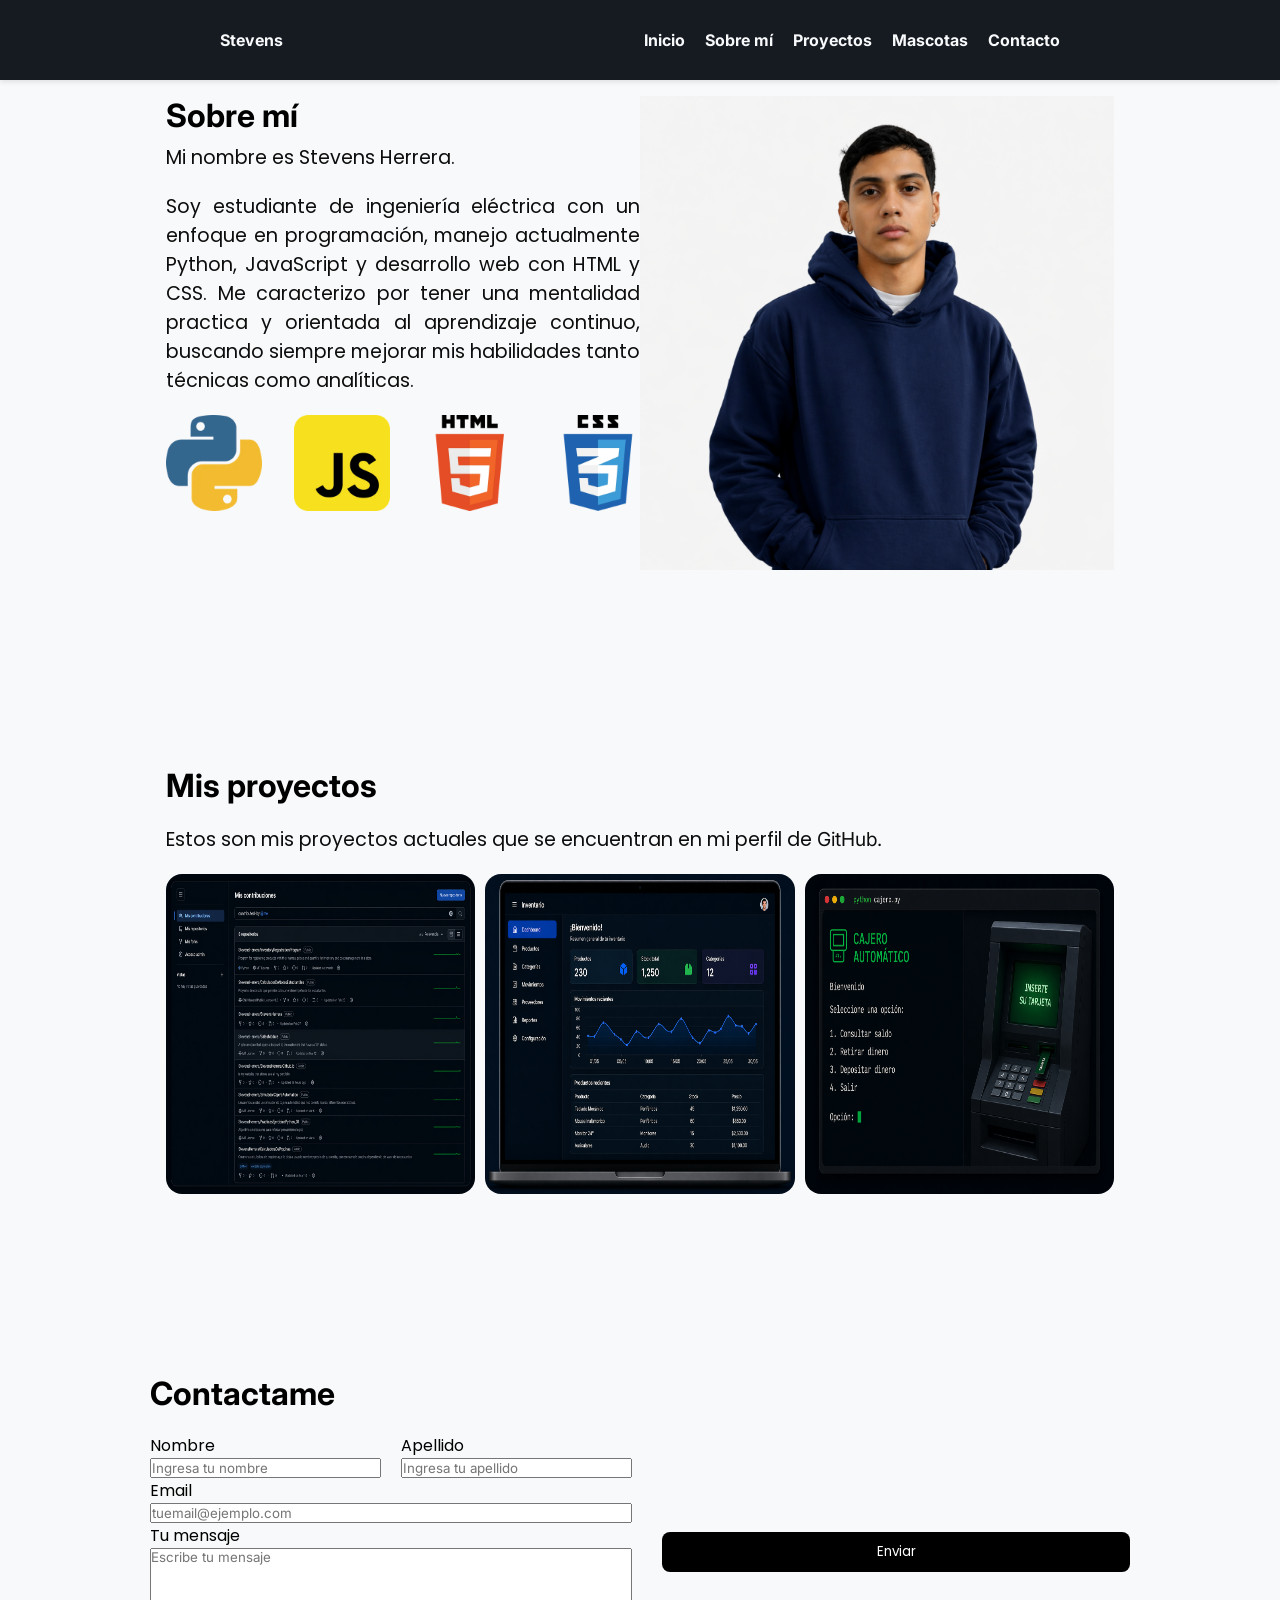
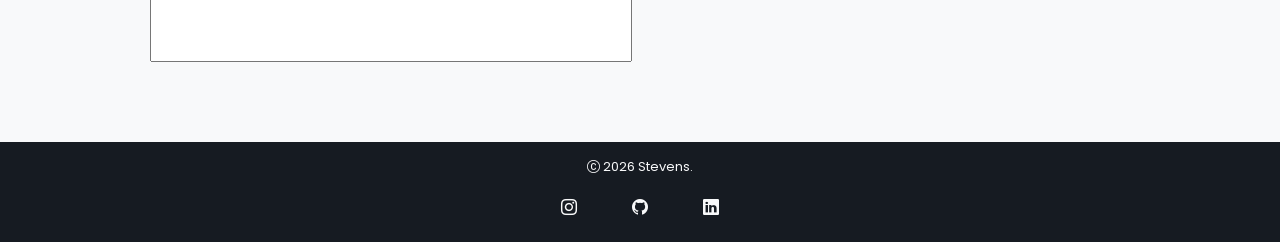
==== commit 98d23645: "feat: Se agrega styles.min.css y se actualiza el readme." ====
--- a/index.html
+++ b/index.html
@@ -39,26 +39,36 @@
                 <div class="text_area">
                     <h1 class="main_text">Sobre mí</h1>
                     <p>Mi nombre es Stevens Herrera.</p>
-                    <p>Soy estudiante de ingeniería eléctrica con un enfoque en programación, manejo actualmente Python, JavaScript y desarrollo web con HTML y CSS. Me caracterizo por tener una mentalidad practica y orientada al aprendizaje continuo, buscando siempre mejorar mis habilidades tanto técnicas como analíticas.</p>
+                    <p>Soy estudiante de ingeniería eléctrica con un enfoque en programación, manejo actualmente Python,
+                        JavaScript y desarrollo web con HTML y CSS. Me caracterizo por tener una mentalidad practica y
+                        orientada al aprendizaje continuo, buscando siempre mejorar mis habilidades tanto técnicas como
+                        analíticas.</p>
+                    <div class="my_languages">
+                        <img src="/SitioWeb/public/img/Python.webp" alt="Python Logo">
+                        <img src="/SitioWeb/public/img/Javascript.webp" alt="Javascript Logo">
+                        <img src="/SitioWeb/public/img/Html.webp" alt="Html Logo">
+                        <img src="/SitioWeb/public/img/Css.webp" alt="Css Logo">
+                    </div>
                 </div>
                 <div class="main_img">
-                    <img src="SitioWeb/public/img/silueta.png" alt="Imagen simuelta">
+                    <img src="SitioWeb/public/img/fotoprincipal.png" alt="Imagen simuelta">
                 </div>
             </div>
         </section>
         <section class="my_projects" id="mis_proyectos">
             <h2>Mis proyectos</h2>
             <div>
-                <p>Estos son mis proyectos actuales que se encuentran en mi perfil de <a class="my_git" href="https://Github.com/StevensHerrera" target="_blank">GitHub.</a></p>
+                <p>Estos son mis proyectos actuales que se encuentran en mi perfil de <a class="my_git"
+                        href="https://Github.com/StevensHerrera" target="_blank">GitHub.</a></p>
                 <div class="project_div">
                     <div>
-                        <img src="/SitioWeb/public/img/Misproyectos1.png" alt="">
+                        <img src="/SitioWeb/public/img/repositorio.png" alt="">
                     </div>
                     <div>
-                        <img src="/SitioWeb/public/img/Misproyectos1.png" alt="">
+                        <img src="/SitioWeb/public/img/repositorio1.png" alt="">
                     </div>
                     <div>
-                        <img src="/SitioWeb/public/img/Misproyectos3.png" alt="prueba">
+                        <img src="/SitioWeb/public/img/repositorio2.png" alt="prueba">
                     </div>
                 </div>
             </div>
@@ -96,7 +106,7 @@
     </main>
     <footer>
         <div>
-            <div class="copy_area">  
+            <div class="copy_area">
                 <p class="foot_text"><i class="bi bi-c-circle"></i> 2026 Stevens.</p>
             </div>
             <div>
@@ -105,7 +115,8 @@
                                 class="bi bi-instagram"></i></a></li>
                     <li><a href="https://Github.com/StevensHerrera" target="_blank"><i class="bi bi-github"></i></a>
                     </li>
-                    <li><a href="https://www.linkedin.com/in/stevensherrera/" target="_blank"><i class="bi bi-linkedin"></i></a></li>
+                    <li><a href="https://www.linkedin.com/in/stevensherrera/" target="_blank"><i
+                                class="bi bi-linkedin"></i></a></li>
                 </ul>
             </div>
         </div>
--- a/SitioWeb/src/css/styles.css
+++ b/SitioWeb/src/css/styles.css
@@ -1,298 +1,19 @@
-@import"header.css";
-* {
-    margin: 0;
-    padding: 0;
-    box-sizing: border-box;
-    font-family: 'Inter', sans-serif;
-
-}
-
-html {
-  scroll-behavior:smooth;
-}
-
-body {
-    background-color: #F8F9FA;
-    height: 100%;
-}
-
-/* Navegación */
-
-header{
-    width: 100%;
-    height: 5rem;
-    background-color: #161B22;
-    display: flex;
-    flex-direction: row;
-    box-shadow: 0 2px 5px rgba(0, 0, 0, 0.1);
-    position: fixed;
-    z-index: 1000;
-    justify-content: space-between;
-    padding: 20px 220px;
-    align-items: center;
-
-}
-
-header ul{
-    display: flex;
-    gap: 20px;
-    justify-content: space-around;
-    list-style-type: none;
-}
-
-header a {
-    text-decoration: none;
-    color: #F8F9FA;
-    font-weight: 700;
-}
-
-header a:hover{
-    color: #433b47;
-}
-
-.hamburger {
-    display: none;
-    flex-direction: column;
-    gap: 5px;
-    background: none;
-    border: none;
-    cursor: pointer;
-    padding: 4px;
-}
-
-.hamburger span {
-    display: block;
-    width: 25px;
-    height: 2px;
-    background: #F8F9FA;
-    border-radius: 2px;
-}
-
-main{
-    
-    width: 100%;
-    max-width: 1140px;
-    /* padding: 80px 50px ; */
-    display: flex;
-    flex-direction: column;
-    justify-content: center;
-    margin: 0 auto;
-}
-
-.main_box{
-    padding: 6rem;
-    height: 100%;
-}
-.main_div{
-    display: flex;
-    flex-direction: row;
-    justify-content: start;
-}
-.main_text{
-    text-align: start;
-}
-.text_area{
-    width: 50%;
-}
-
-.main_img{
-    width: 50%;
-
-}
-
-h1 {
-    font-size: 2rem;
-    margin-bottom: 8px;
-}
-
-div {
-    text-align: center
-}
-
-p {
-    margin: 0 auto;
-    font-size: 1.2rem;
-    color: #0e0d0d;
-    margin-bottom: 20px;
-    font-family: 'Poppins', sans-serif;
-    text-align: start;
-    text-align: justify;
-}
-
-
-
-h2 {
-    max-width: 600px;
-    margin: 0 auto;
-    text-align: center;
-    margin-bottom: 20px;
-    font-size: 2rem;
-    display: inline-block;
-    width: auto;
-}
-.my_projects{
-    padding: 6rem;
-}
-
-.my_git {
-    text-decoration: none;
-}
-
-.project_div{
-    display: grid;
-    grid-template-columns: repeat(3, 1fr);
-    text-align: center;
-    justify-content: space-around;
-    margin-top: 10px;
-    gap: 10px;
-}
-
-.project_div img {
-    height: 20rem;
-    width: 100%;
-
-}
-
-
-
-.contact_box{
-    padding: 5rem;
-}
-
-.form{
-    display: flex;
-    flex-direction: row;
-    width: 100%;
-}
-
-.contact_div{
-    text-align: center;
-    display: flex;
-    flex-direction: column;
-    width: 100%;
-}
-
-.names{
-    display: flex;
-    gap: 20px;
-}
-
-label {
-    font-family: 'Poppins', sans-serif;
-}
-
-.name_box{
-    width: 50%;
-    display: flex;
-    flex-direction: column;
-    text-align: start;
-
-}
-
-.lastname_box{
-   width: 50%;
-   display: flex;
-   flex-direction: column;
-   text-align: start;
-}
-
-.email_box{
-    width: 100%;
-    display: flex;
-    flex-direction: column;
-    text-align: start;
-}
-
-
-
-.mensaje_box {
-    width: 100%;
-    display: flex;
-    flex-direction: column;
-    text-align: start;
-
-}
-.area_box{
-  resize: none;
-}
-
-
-
-.send_button{
-    width:100%;
-    display: flex;
-    align-items: end;
-    flex-direction: column;
-    justify-content: center;
-    margin-top: 8px;
-    padding-left: 30px;
-}
-
-.button_send{
-    width: 100%;
-    background-color: #000000;
-    color: #fff;
-    border-radius: 8px;
-    border: none;
-    font-family: 'Poppins', sans-serif;
-    padding: 10px;
-}
-
-/* Footer */
-
-footer {
-    background-color: #161B22;
-    box-shadow: 0 4px 6px rgba(108, 96, 96, 0.05);
-    max-width: 100%;
-    height: 100px;
-}
-
-.copy_area{
-    display: flex;
-    flex-direction: row;
-    margin: 0 auto;
-    align-items: center;
-    justify-content: center;
-    gap: 0px;
-}
-
-footer p {
-    font-size: small;
-    color: #F8F9FA;
-    margin: 0;
-    text-align: center;
-    margin-top: 15px;
-    margin-bottom: 20px;
-}
-
-footer a  {
-    color: #F8F9FA;
-}
-
-footer a:hover{
-    color: #433b47;
-}
-
-footer ul {
-    display: flex;
-    gap: 55px;
-    justify-content: center;
-    list-style-type: none;
-    font-family: 'Poppins', sans-serif;
-
-}
-
-
+@import url(header.css);
+@import url(main.css);
+@import url(footer.css);
+* {margin: 0;padding: 0;box-sizing: border-box;font-family: 'Inter', sans-serif;}
+html {scroll-behavior:smooth;}
+body {background-color: #F8F9FA;height: 100%;}
 
 /*── Responsive ── */
 
-
-@media (max-width: 900px) {
+@media (max-width: 1024px) {
+    .my_languages{display: flex; flex-direction: row; width: 100%; justify-content: space-between;}
     .project_div { grid-template-columns: repeat(2, 1fr); }
     .project_div img {width: 100%;}
     .contact_box{  grid-template-columns: repeat(1, 1fr); }
     .pets_grid { grid-template-columns: repeat(2, 1fr); }
-    .main_box { height: 100%;}
+    .main_box { height: 100%; padding: 3rm;}
     .names{display: flex;flex-direction: column;gap: 0;}
     .name_box{width: 100%;}
     .lastname_box{width: 100%;}
@@ -301,120 +22,41 @@
     #mis_proyectos{width: 100%;display: flex;flex-direction: column;}
     .form{display: 100%;flex-direction: column;width: 100%;}
     .names{  grid-template-columns: repeat(1, 1fr); }
-    
-
-    header {
-        padding: 20px 30px;
-    }
-
-    .hamburger {
-        display: flex;
-    }
-
-    header nav {
-        display: none;
-        position: absolute;
-        top: 80px;
-        left: 0;
-        width: 100%;
-        background-color: #161B22;
-        box-shadow: 0 4px 10px rgba(0,0,0,0.3);
-    }
-
-    header nav.nav_open {
-        display: block;
-    }
-
-    header ul {
-        flex-direction: column;
-        gap: 0;
-        padding: 0.5rem 0;
-    }
-
-    header ul li a {
-        display: block;
-        padding: 0.85rem 2rem;
-        border-bottom: 1px solid rgba(255,255,255,0.06);
-    }
-
-    .main_div{
-        display: flex;
-        flex-direction: column;
-    }
-    .text_area{
-        width: 100%;
-        height: 50%;
-    }
-
-    .main_img{
-        width: 100%;
-        height: 50%;
-    }
-    footer{
-        width: 100%;
-    }
+    header {padding: 20px 30px;}
+    .hamburger {display: flex;}
+    header nav {display: none;position: absolute;top: 80px;left: 0;width: 100%;background-color: #161B22;box-shadow: 0 4px 10px rgba(0,0,0,0.3);}
+    header nav.nav_open {display: block;}
+    header ul {flex-direction: column;gap: 0;padding: 0.5rem 0;}
+    header ul li a {display: block;padding: 0.85rem 2rem;border-bottom: 1px solid rgba(255,255,255,0.06);}
+    .main_div{display: flex;flex-direction: column;}
+    .text_area{width: 100%;height: 50%;}
+    .main_img{width: 100%;height: 50%;}
+    footer{width: 100%;}
 
 }
 
-@media (max-width: 580px) {
+@media (max-width: 768px) {
+    .contact_box{padding: 1rem;}
+    .my_projects{padding: 2rem;}
+    .my_languages{display: grid; grid-template-columns: repeat(2, 1fr);justify-content: space-between;align-content: center;}
     .project_div { grid-template-columns: repeat(1, 1fr); }
     .project_div img {width: 100%;}
     .pets_grid { grid-template-columns: 1fr;}
     .contact_box{  grid-template-columns: repeat(1, 1fr); }
     main{width: 100%;}
-    .main_box{ height: 100%;}
+    .main_box{ height: 100%;padding: 1rem;}
+    .text_area{padding-top: 4rem;padding-bottom: 4rem;}
     #mis_proyectos{width: 100%;display: flex;flex-direction: column;}
     .form{display: 100%;flex-direction: column;width: 100%;}
     .main_img img{width: 100%;}
-
-
-    header {
-        padding: 20px 30px;
-    }
-
-    .hamburger {
-        display: flex;
-    }
-
-    header nav {
-        display: none;
-        position: absolute;
-        top: 80px;
-        left: 0;
-        width: 100%;
-        background-color: #161B22;
-        box-shadow: 0 4px 10px rgba(0,0,0,0.3);
-    }
-
-    header nav.nav_open {
-        display: block;
-    }
-
-    header ul {
-        flex-direction: column;
-        gap: 0;
-        padding: 0.5rem 0;
-    }
-
-    header ul li a {
-        display: block;
-        padding: 0.85rem 2rem;
-        border-bottom: 1px solid rgba(255,255,255,0.06);
-    }
-    .main_div{
-        display: flex;
-        flex-direction: column;
-    }
-    .text_area{
-        width: 100%;
-        height: 50%;
-    }
-
-    .main_img{
-        width: 100%;
-        height: 50%;
-    }
-    footer{
-        width: 100%;
-    }
+    header {padding: 20px 30px;}
+    .hamburger {display: flex;}
+    header nav {display: none;position: absolute;top: 80px;left: 0;width: 100%;background-color: #161B22;box-shadow: 0 4px 10px rgba(0,0,0,0.3);}
+    header nav.nav_open {display: block;}
+    header ul {flex-direction: column;gap: 0;padding: 0.5rem 0;}
+    header ul li a {display: block;padding: 0.85rem 2rem;border-bottom: 1px solid rgba(255,255,255,0.06);}
+    .main_div{display: flex;flex-direction: column;}
+    .text_area{width: 100%;height: 50%;}
+    .main_img{width: 100%;height: 50%;}
+    footer{width: 100%;}
 }
